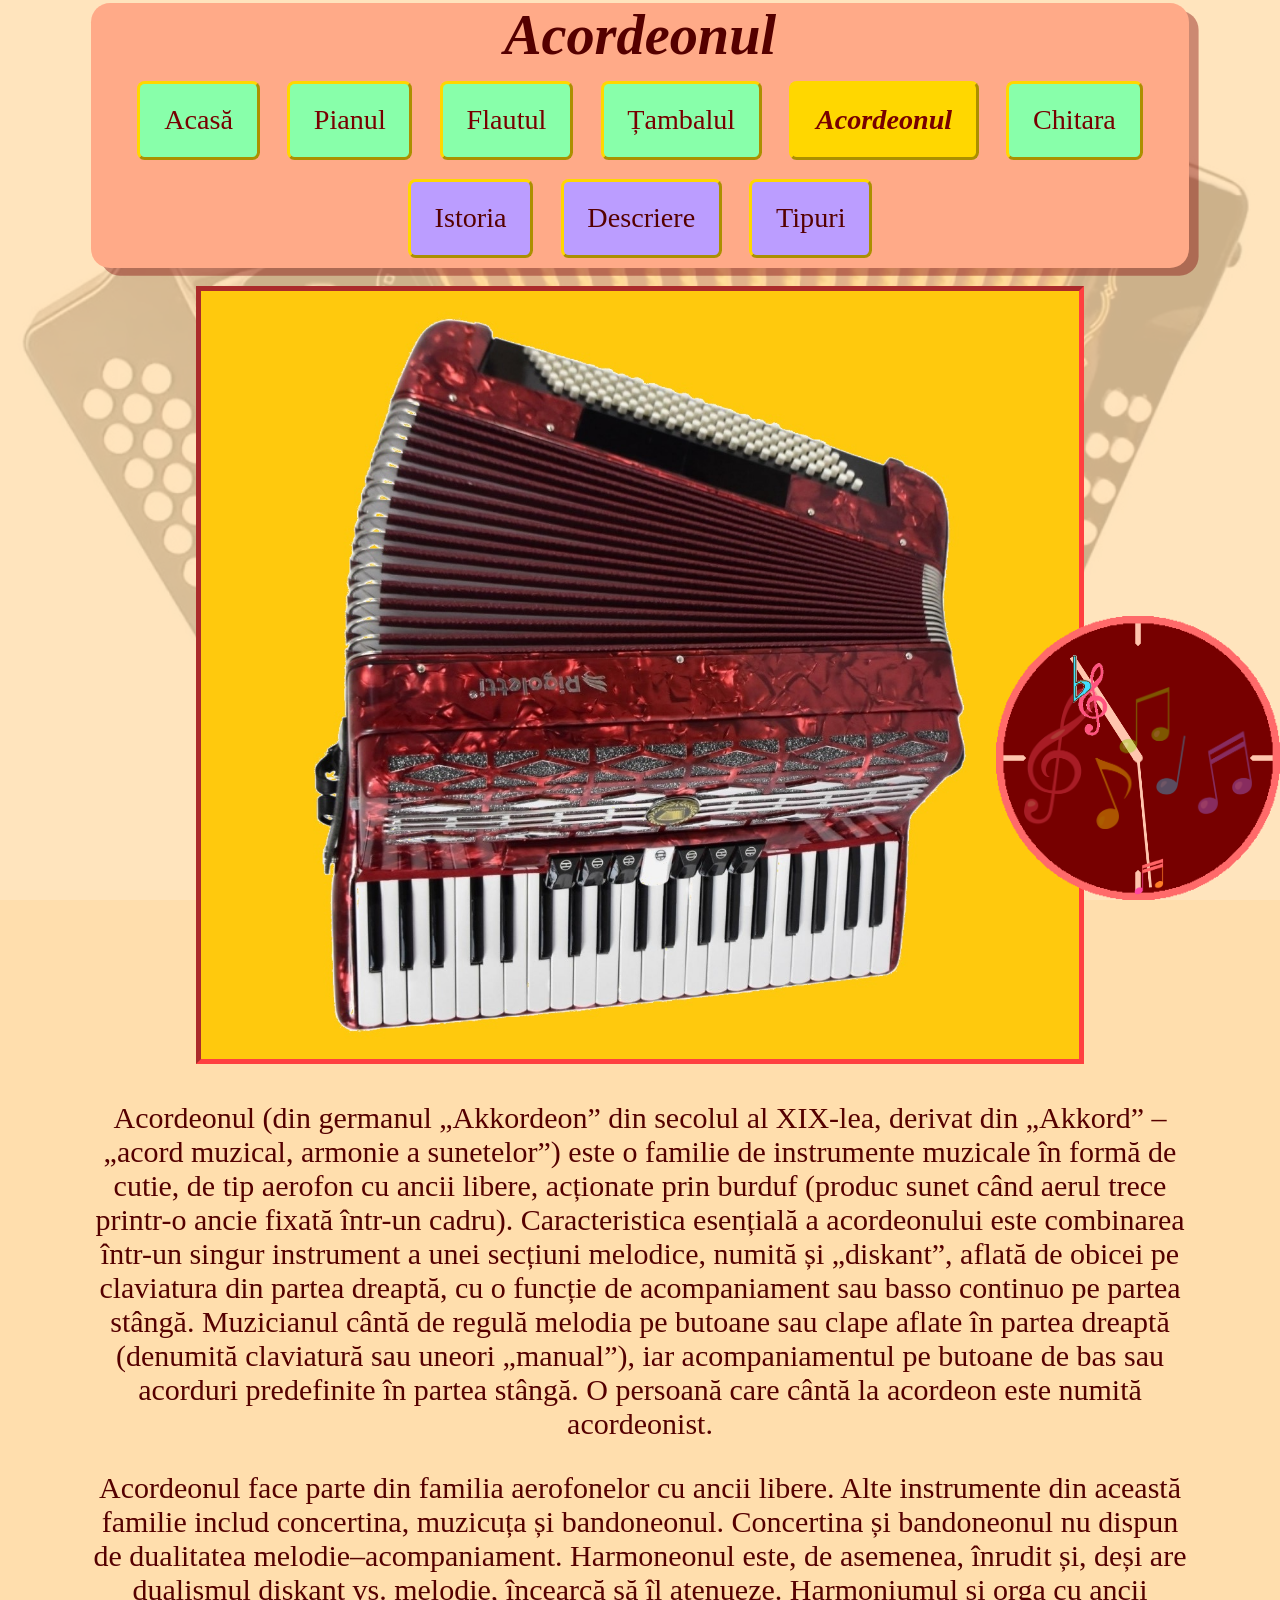
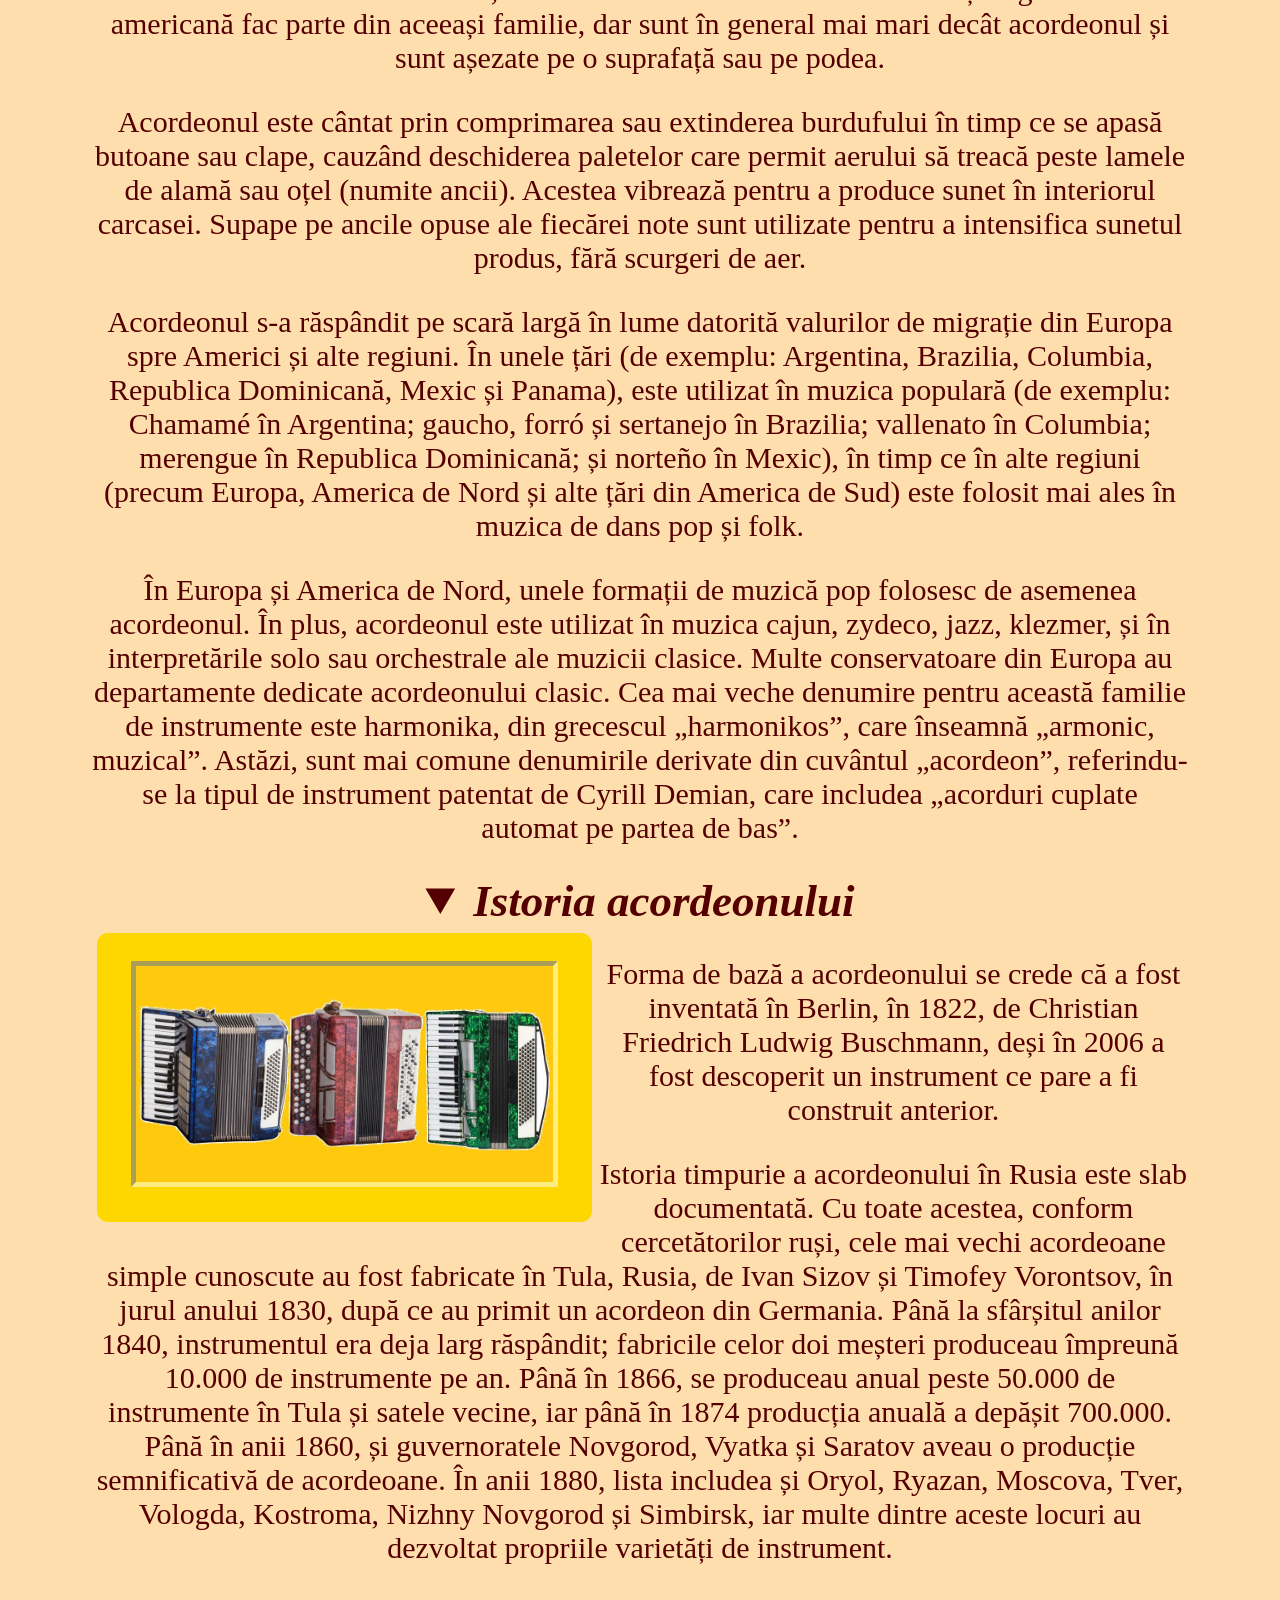
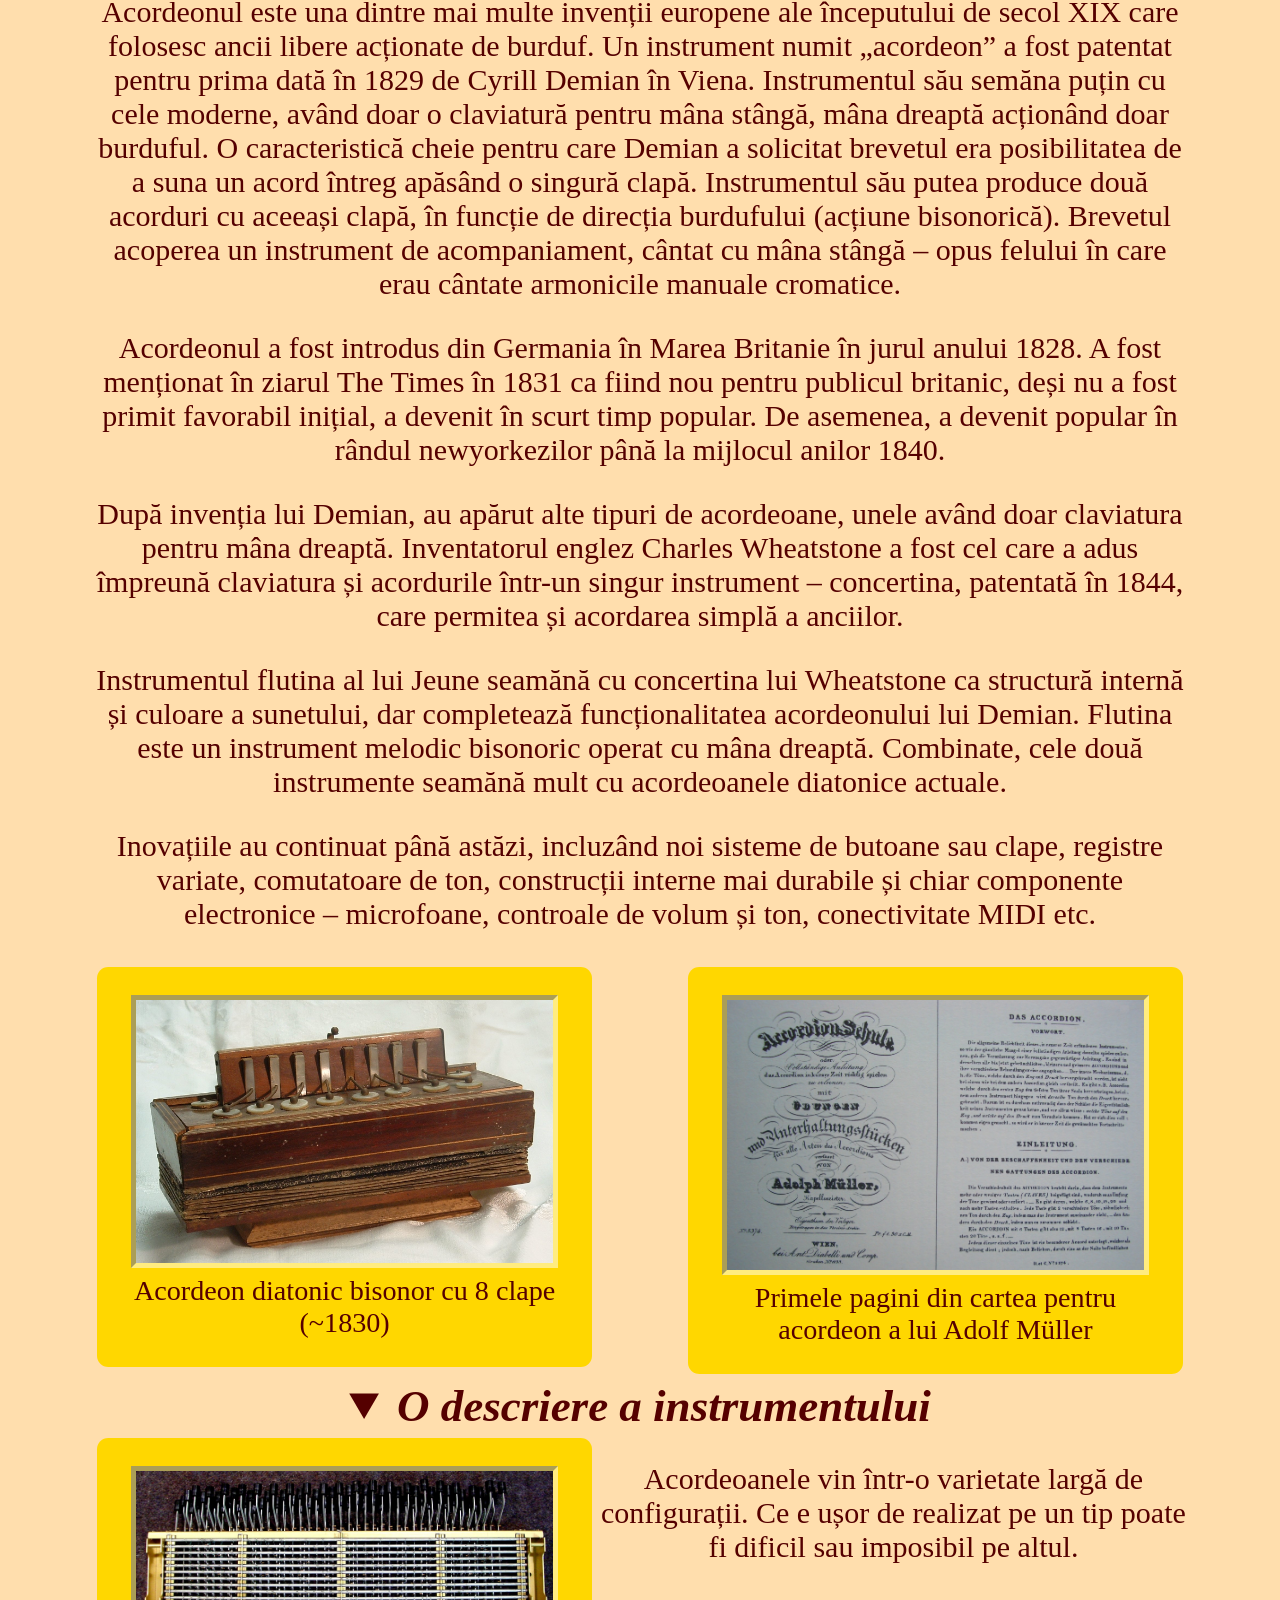
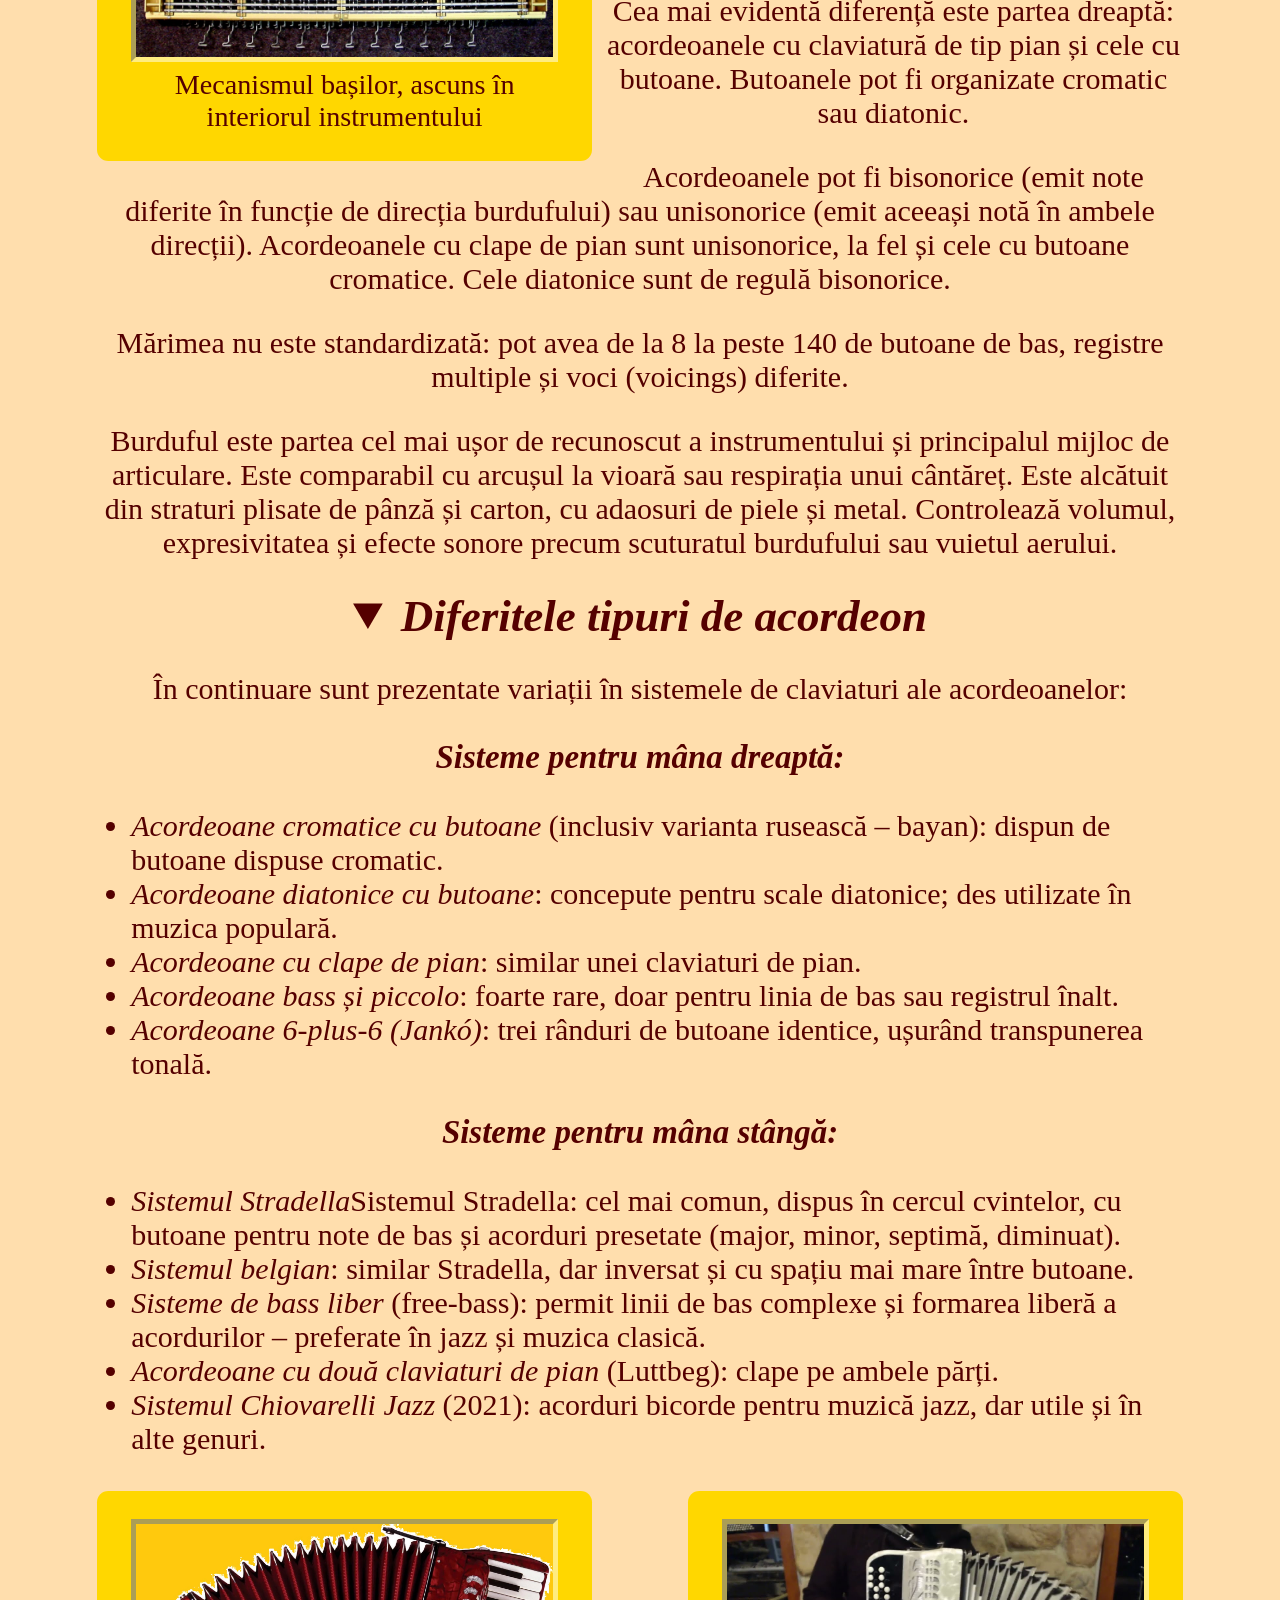
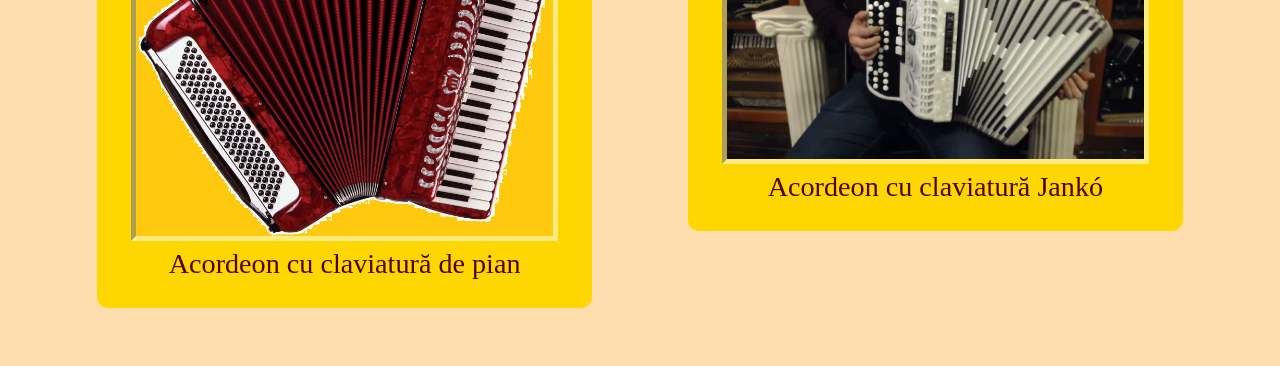
==== docs/Acordeonul.html @ ddc43303 "Add files via upload" ====
<!DOCTYPE html>
<html lang="ro">
<head>
  <meta charset="UTF-8"></meta>
  <title>Acordeonul</title>
  <link rel="icon" type="image/x-icon" href="icon.png"></link>
  <link rel="stylesheet" href="../css/pagina.css"></link>
  <link rel="stylesheet" href="../css/stil acordeon.css"></link>
</head>
<body>

<div id="fundal"></div>

<div id="continut">

<header>
  
  <h1>Acordeonul</h1>
  
  <div class="meniu">
    <a class="link" href="index.html">Acasă</a>
	<div class="subMeniu">
	  <a class="linkSub" href="Orchestra.html">Orchestra</a>
	  <div class="subSubMeniu">
	    <a class="linkSub" href="Orchestra.html#istoria">Istoria</a>
	    <a class="linkSub" href="Orchestra.html#descriere">Descriere</a>
	    <a class="linkSub" href="Orchestra.html#tipuri">Tipuri</a>
	  </div>
	</div>
  </div>
  
  <div class="meniu">
    <a class="link" href="Pianul.html">Pianul</a>
	<div class="subMeniu">
	  <a class="linkSub" href="Pianul.html#istoria">Istoria</a>
	  <a class="linkSub" href="Pianul.html#descriere">Descriere</a>
	  <a class="linkSub" href="Pianul.html#tipuri">Tipuri</a>
	</div>
  </div>
  
  <div class="meniu">
    <a class="link" href="Flautul.html">Flautul</a>
	<div class="subMeniu">
	  <a class="linkSub" href="Flautul.html#istoria">Istoria</a>
	  <a class="linkSub" href="Flautul.html#descriere">Descriere</a>
	  <a class="linkSub" href="Flautul.html#tipuri">Tipuri</a>
	</div>
  </div>
  
  <div class="meniu">
    <a class="link" href="Tambalul.html">Țambalul</a>
	<div class="subMeniu">
	  <a class="linkSub" href="Tambalul.html#istoria">Istoria</a>
	  <a class="linkSub" href="Tambalul.html#descriere">Descriere</a>
	</div>
  </div>
  
  <button class="link" id="pagCurenta">Acordeonul</button>
  
  <div class="meniu">
    <a class="link" href="Chitara.html">Chitara</a>
	<div class="subMeniu">
	  <a class="linkSub" href="Chitara.html#istoria">Istoria</a>
	  <a class="linkSub" href="Chitara.html#descriere">Descriere</a>
	  <a class="linkSub" href="Chitara.html#tipuri">Tipuri</a>
	</div>
  </div>
  
  <br><br>
  
  <a class="linkPag" href="#istoria">Istoria</a>
  <a class="linkPag" href="#descriere">Descriere</a>
  <a class="linkPag" href="#tipuri">Tipuri</a>
  
</header>

<img id="pozaAcordeon" class="pozaCoperta" src="../Imagini/acordeon/coperta acordeon.jpg"></img>

<p>
  Acordeonul (din germanul „Akkordeon” din secolul al XIX-lea, derivat din „Akkord” – „acord muzical, armonie a sunetelor”) este o familie de instrumente muzicale în formă de cutie, de tip aerofon cu ancii libere, acționate prin burduf (produc sunet când aerul trece printr-o ancie fixată într-un cadru). Caracteristica esențială a acordeonului este combinarea într-un singur instrument a unei secțiuni melodice, numită și „diskant”, aflată de obicei pe claviatura din partea dreaptă, cu o funcție de acompaniament sau basso continuo pe partea stângă. Muzicianul cântă de regulă melodia pe butoane sau clape aflate în partea dreaptă (denumită claviatură sau uneori „manual”), iar acompaniamentul pe butoane de bas sau acorduri predefinite în partea stângă. O persoană care cântă la acordeon este numită acordeonist.
</p>
<p>
  Acordeonul face parte din familia aerofonelor cu ancii libere. Alte instrumente din această familie includ concertina, muzicuța și bandoneonul. Concertina și bandoneonul nu dispun de dualitatea melodie–acompaniament. Harmoneonul este, de asemenea, înrudit și, deși are dualismul diskant vs. melodie, încearcă să îl atenueze. Harmoniumul și orga cu ancii americană fac parte din aceeași familie, dar sunt în general mai mari decât acordeonul și sunt așezate pe o suprafață sau pe podea.
</p>
<p>
  Acordeonul este cântat prin comprimarea sau extinderea burdufului în timp ce se apasă butoane sau clape, cauzând deschiderea paletelor care permit aerului să treacă peste lamele de alamă sau oțel (numite ancii). Acestea vibrează pentru a produce sunet în interiorul carcasei. Supape pe ancile opuse ale fiecărei note sunt utilizate pentru a intensifica sunetul produs, fără scurgeri de aer.
</p>
<p>
  Acordeonul s-a răspândit pe scară largă în lume datorită valurilor de migrație din Europa spre Americi și alte regiuni. În unele țări (de exemplu: Argentina, Brazilia, Columbia, Republica Dominicană, Mexic și Panama), este utilizat în muzica populară (de exemplu: Chamamé în Argentina; gaucho, forró și sertanejo în Brazilia; vallenato în Columbia; merengue în Republica Dominicană; și norteño în Mexic), în timp ce în alte regiuni (precum Europa, America de Nord și alte țări din America de Sud) este folosit mai ales în muzica de dans pop și folk.
</p>
<p>
  În Europa și America de Nord, unele formații de muzică pop folosesc de asemenea acordeonul. În plus, acordeonul este utilizat în muzica cajun, zydeco, jazz, klezmer, și în interpretările solo sau orchestrale ale muzicii clasice. Multe conservatoare din Europa au departamente dedicate acordeonului clasic. Cea mai veche denumire pentru această familie de instrumente este harmonika, din grecescul „harmonikos”, care înseamnă „armonic, muzical”. Astăzi, sunt mai comune denumirile derivate din cuvântul „acordeon”, referindu-se la tipul de instrument patentat de Cyrill Demian, care includea „acorduri cuplate automat pe partea de bas”.
</p>

<div id="istoria">
<details open>

  <summary>Istoria acordeonului</summary>
  
  <div id="ramaTip" class="rama">
    <img id="pozaTip" class="poza" src="../Imagini/acordeon/tipuri.jpg"></img>
  </div>
  
  <p>
    Forma de bază a acordeonului se crede că a fost inventată în Berlin, în 1822, de Christian Friedrich Ludwig Buschmann, deși în 2006 a fost descoperit un instrument ce pare a fi construit anterior.
  </p>
  <p>
    Istoria timpurie a acordeonului în Rusia este slab documentată. Cu toate acestea, conform cercetătorilor ruși, cele mai vechi acordeoane simple cunoscute au fost fabricate în Tula, Rusia, de Ivan Sizov și Timofey Vorontsov, în jurul anului 1830, după ce au primit un acordeon din Germania. Până la sfârșitul anilor 1840, instrumentul era deja larg răspândit; fabricile celor doi meșteri produceau împreună 10.000 de instrumente pe an. Până în 1866, se produceau anual peste 50.000 de instrumente în Tula și satele vecine, iar până în 1874 producția anuală a depășit 700.000. Până în anii 1860, și guvernoratele Novgorod, Vyatka și Saratov aveau o producție semnificativă de acordeoane. În anii 1880, lista includea și Oryol, Ryazan, Moscova, Tver, Vologda, Kostroma, Nizhny Novgorod și Simbirsk, iar multe dintre aceste locuri au dezvoltat propriile varietăți de instrument.
  </p>
  <p>
    Acordeonul este una dintre mai multe invenții europene ale începutului de secol XIX care folosesc ancii libere acționate de burduf. Un instrument numit „acordeon” a fost patentat pentru prima dată în 1829 de Cyrill Demian în Viena. Instrumentul său semăna puțin cu cele moderne, având doar o claviatură pentru mâna stângă, mâna dreaptă acționând doar burduful. O caracteristică cheie pentru care Demian a solicitat brevetul era posibilitatea de a suna un acord întreg apăsând o singură clapă. Instrumentul său putea produce două acorduri cu aceeași clapă, în funcție de direcția burdufului (acțiune bisonorică). Brevetul acoperea un instrument de acompaniament, cântat cu mâna stângă – opus felului în care erau cântate armonicile manuale cromatice.
  </p>
  <p>
    Acordeonul a fost introdus din Germania în Marea Britanie în jurul anului 1828. A fost menționat în ziarul The Times în 1831 ca fiind nou pentru publicul britanic, deși nu a fost primit favorabil inițial, a devenit în scurt timp popular. De asemenea, a devenit popular în rândul newyorkezilor până la mijlocul anilor 1840.
  </p>
  <p>
    După invenția lui Demian, au apărut alte tipuri de acordeoane, unele având doar claviatura pentru mâna dreaptă. Inventatorul englez Charles Wheatstone a fost cel care a adus împreună claviatura și acordurile într-un singur instrument – concertina, patentată în 1844, care permitea și acordarea simplă a anciilor.
  </p>
  <p>
    Instrumentul flutina al lui Jeune seamănă cu concertina lui Wheatstone ca structură internă și culoare a sunetului, dar completează funcționalitatea acordeonului lui Demian. Flutina este un instrument melodic bisonoric operat cu mâna dreaptă. Combinate, cele două instrumente seamănă mult cu acordeoanele diatonice actuale.
  </p>
  <p>
    Inovațiile au continuat până astăzi, incluzând noi sisteme de butoane sau clape, registre variate, comutatoare de ton, construcții interne mai durabile și chiar componente electronice – microfoane, controale de volum și ton, conectivitate MIDI etc.
  </p>
  
  <div id="rama1830" class="rama">
    <img id="poza1830" class="poza" src="../Imagini/acordeon/1830.jpg"></img>
    <br>Acordeon diatonic bisonor cu 8 clape (~1830)
  </div>
  
  <div id="ramaCarte" class="rama">
    <img id="pozaCarte" class="poza" src="../Imagini/acordeon/carte.jpg"></img>
    <br>Primele pagini din cartea pentru acordeon a lui Adolf Müller
  </div>

</details>
</div>

<div id="descriere">
<details open>

  <summary>O descriere a instrumentului</summary>
  
  <div id="ramaBasi" class="rama">
    <img id="pozaBasi" class="poza" src="../Imagini/acordeon/mecanism basi.jpg"></img>
    <br>Mecanismul bașilor, ascuns în interiorul instrumentului
  </div>
  
  <p>
    Acordeoanele vin într-o varietate largă de configurații. Ce e ușor de realizat pe un tip poate fi dificil sau imposibil pe altul.
  </p>
  <p>
    Cea mai evidentă diferență este partea dreaptă: acordeoanele cu claviatură de tip pian și cele cu butoane. Butoanele pot fi organizate cromatic sau diatonic.
  </p>
  <p>
    Acordeoanele pot fi bisonorice (emit note diferite în funcție de direcția burdufului) sau unisonorice (emit aceeași notă în ambele direcții). Acordeoanele cu clape de pian sunt unisonorice, la fel și cele cu butoane cromatice. Cele diatonice sunt de regulă bisonorice.
  </p>
  <p>
    Mărimea nu este standardizată: pot avea de la 8 la peste 140 de butoane de bas, registre multiple și voci (voicings) diferite.
  </p>
  <p>
    Burduful este partea cel mai ușor de recunoscut a instrumentului și principalul mijloc de articulare. Este comparabil cu arcușul la vioară sau respirația unui cântăreț. Este alcătuit din straturi plisate de pânză și carton, cu adaosuri de piele și metal. Controlează volumul, expresivitatea și efecte sonore precum scuturatul burdufului sau vuietul aerului.
  </p>

</details>
</div>

<div id="tipuri">
<details open>

  <summary>Diferitele tipuri de acordeon</summary>

  <p>
    În continuare sunt prezentate variații în sistemele de claviaturi ale acordeoanelor:
  </p>
  
  <h3>Sisteme pentru mâna dreaptă:</h3>
  
  <ul>
    <li>
	  <em>Acordeoane cromatice cu butoane</em> (inclusiv varianta rusească – bayan): dispun de butoane dispuse cromatic.
	</li>
	<li>
	  <em>Acordeoane diatonice cu butoane</em>: concepute pentru scale diatonice; des utilizate în muzica populară.
	</li>
	<li>
	  <em>Acordeoane cu clape de pian</em>: similar unei claviaturi de pian.
	</li>
	<li>
	  <em>Acordeoane bass și piccolo</em>: foarte rare, doar pentru linia de bas sau registrul înalt.
	</li>
	<li>
	  <em>Acordeoane 6-plus-6 (Jankó)</em>: trei rânduri de butoane identice, ușurând transpunerea tonală.
	</li>
  </ul>
  
  <h3>Sisteme pentru mâna stângă:</h3>
  
  <ul>
    <li>
	  <em>Sistemul Stradella</em>Sistemul Stradella: cel mai comun, dispus în cercul cvintelor, cu butoane pentru note de bas și acorduri presetate (major, minor, septimă, diminuat).
	</li>
	<li>
	  <em>Sistemul belgian</em>: similar Stradella, dar inversat și cu spațiu mai mare între butoane.
	</li>
	<li>
	  <em>Sisteme de bass liber</em> (free-bass): permit linii de bas complexe și formarea liberă a acordurilor – preferate în jazz și muzica clasică.
	</li>
	<li>
	  <em>Acordeoane cu două claviaturi de pian</em> (Luttbeg): clape pe ambele părți.
	</li>
	<li>
	  <em>Sistemul Chiovarelli Jazz</em> (2021): acorduri bicorde pentru muzică jazz, dar utile și în alte genuri.
	</li>
  </ul>
  
  <div id="ramaPian" class="rama">
    <img id="pozaPian" class="poza" src="../Imagini/acordeon/acordeon pian.jpg"></img>
    <br>Acordeon cu claviatură de pian
  </div>
  
  <div id="ramaJanko" class="rama">
    <img id="pozaJanko" class="poza" src="../Imagini/acordeon/acordeon janko.jpg"></img>
    <br>Acordeon cu claviatură Jankó
  </div>

</details>
</div>

</div>

<div id="divCeas" onclick="miscare()">
  <canvas id="c"></canvas>
  <img id="pozaNote" src="Ceas/Imagini/note muzicale.png"></img>
  
  <img id="cheiaSol" class="pozeAce" src="Ceas/Imagini/cheia sol.png"></img>
  <img id="saispre" class="pozeAce" src="Ceas/Imagini/saisprezecimi.png"></img>
  <img id="bemol" class="pozeAce" src="Ceas/Imagini/bemol.png"></img>
</div>

</body>
<script src="javascript.js"></script>
</html>
---- css/pagina.css ----
﻿body{
  padding: 2.6vh;
  padding-left: 6.5vw;
  padding-right: 6.5vw;
  margin-top: -6.5vh;
  background: Navajowhite;
  color: #550000;
  text-align: center;
  font-size: 2.2vw;
  font-family: Times New Roman;
}

p, ul, ol{
  font-size: 30px;
}

header{
  background: #ffaa88;
  border-radius: 1.5vmax;
  box-shadow: 0.75vw 0.6vw rgba(127, 0, 0, 0.4);
}

.meniu{
  display: inline-block;
}
.meniu:hover .subMeniu{
  display: block;
}
.subMeniu, .subSubMeniu{
  display: none;
  position: absolute;
  z-index: 2;
  margin-top: -0.8vw;
  margin-left: 0.8vw;
}
.subMeniu:hover .subSubMeniu{
  display: block;
}
.subSubMeniu{
  margin-top: 0;
  margin-left: 3vw;
}

.link, .linkPag, .linkSub{
  border: outset gold;
  padding: 2.3vh 1.85vw;
  margin: 0.8vw;
  margin-top: -3.25vh;
  text-decoration: none;
  border-radius: 0.6vmax;
  transition: background 0.3s;
}
.link:hover, .linkPag:hover, .linkSub:hover{
  background: #ffee55;
}
.link{
  background: #88ffaa;
  color: #770000;
  display: inline-block;
}
.linkPag{
  background: #bb9dff;
  color: #550000;
  display: inline-block;
}
.linkSub{
  background: #bb9dff;
  color: #550000;
  margin: 0;
  display: block;
}
#pagCurenta{
  font-size: 2.2vw;
  font-family: Times New Roman;
  font-weight: bold;
  font-style: italic;
  background: gold;
}

h1, h3, summary{
  font-style: italic;
}
summary{
  font-weight: bold;
  font-size: 45px;
}

ul, ol{
  text-align: left;
}

#fundal{
  position: fixed;
  left: 0; top: 0;
  width: 100%; height: 100%;
  z-index: -1;
}

#continut{
  position: relative;
}

.pozaCoperta{
  width: 80%; height: auto;
  border: inset 0.45vmax #ff4040;
  margin-top: 2vh;
}

.rama{
  width: 40%;
  padding: 2.2vmax;
  background: #ffd700;
  border-radius: 0.88vmax;
  margin: 0.45vw;
}
.poza{
  width: 95%; height: auto;
  border: inset 0.45vmax #ffec80;
}
---- css/stil acordeon.css ----
﻿#fundal{
  background-image: url("../Imagini/acordeon/acordeon.jpg");
  background-size: cover;
  opacity: 0.2;
}

#ramaTip, #rama1830, #ramaBasi, #ramaPian{
  float: left;
}
#ramaCarte, #ramaJanko{
  float: right;
}

#descriere{
  clear: both;
}
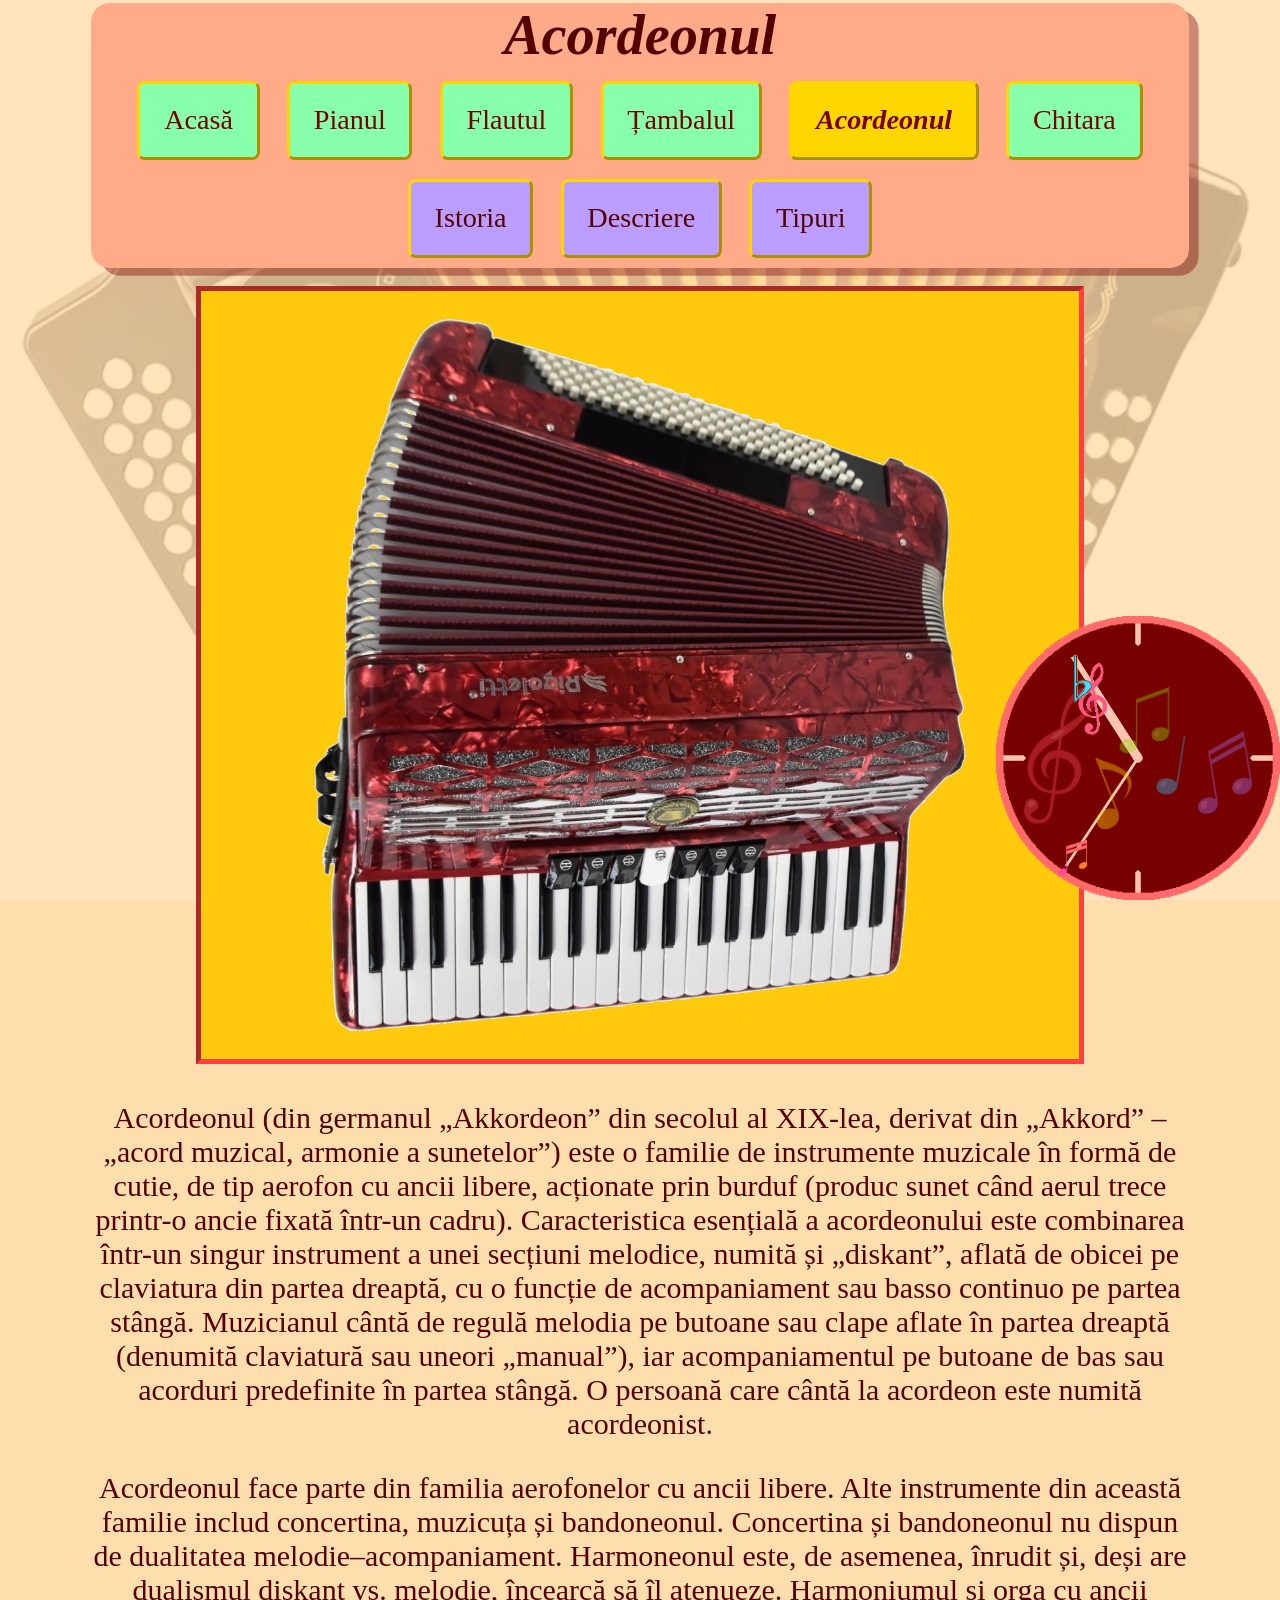
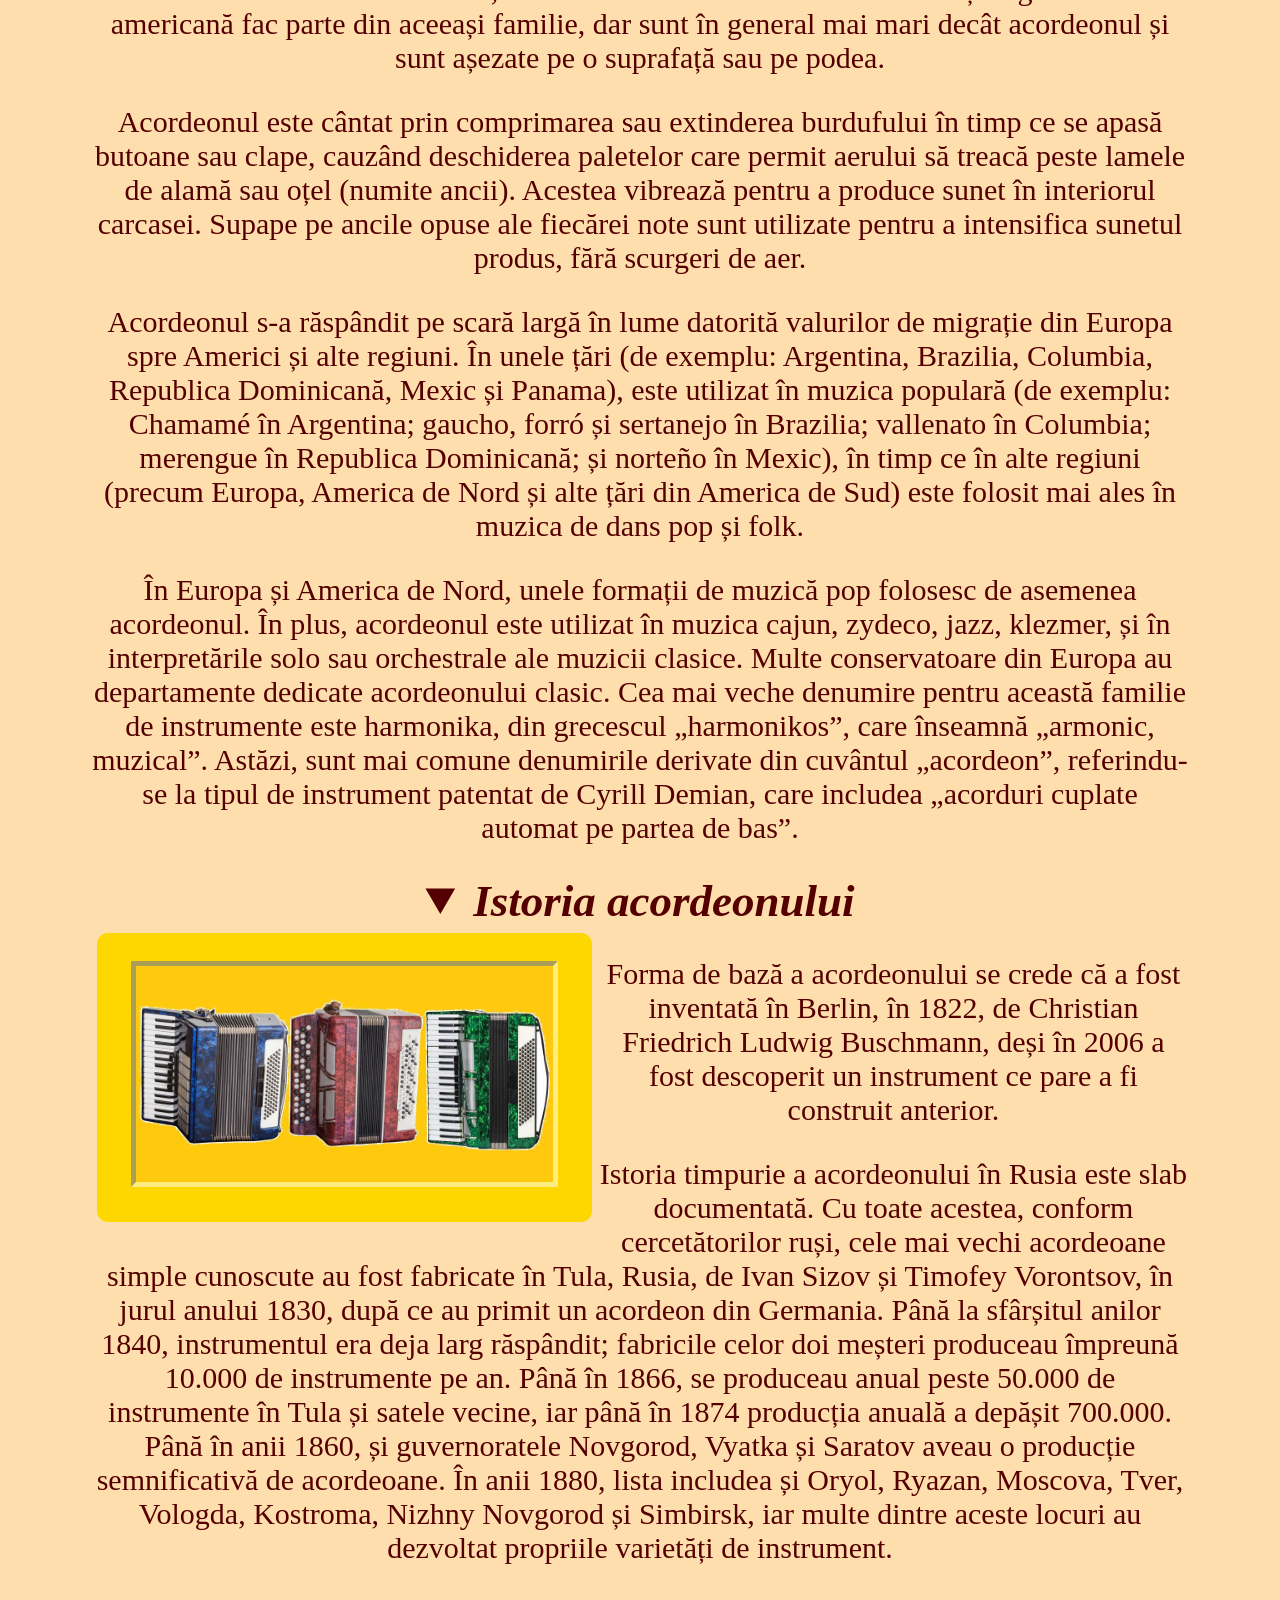
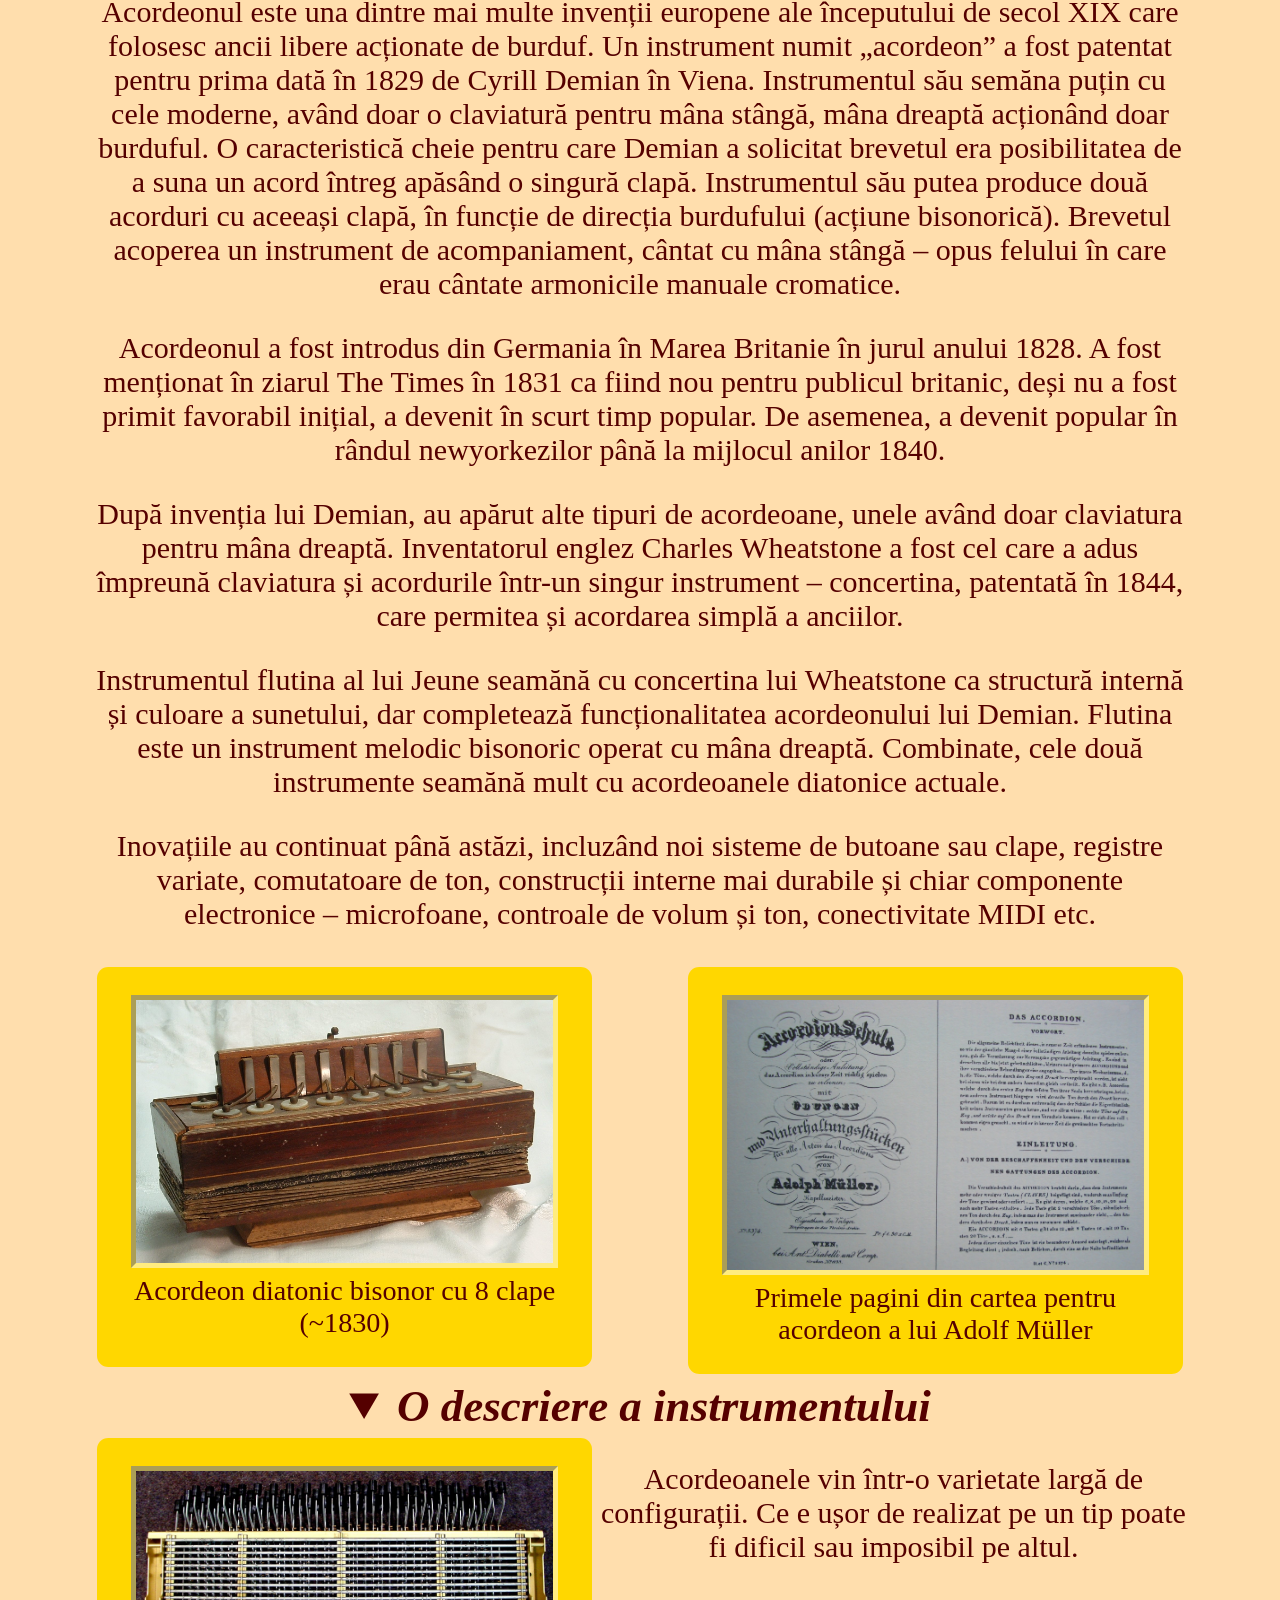
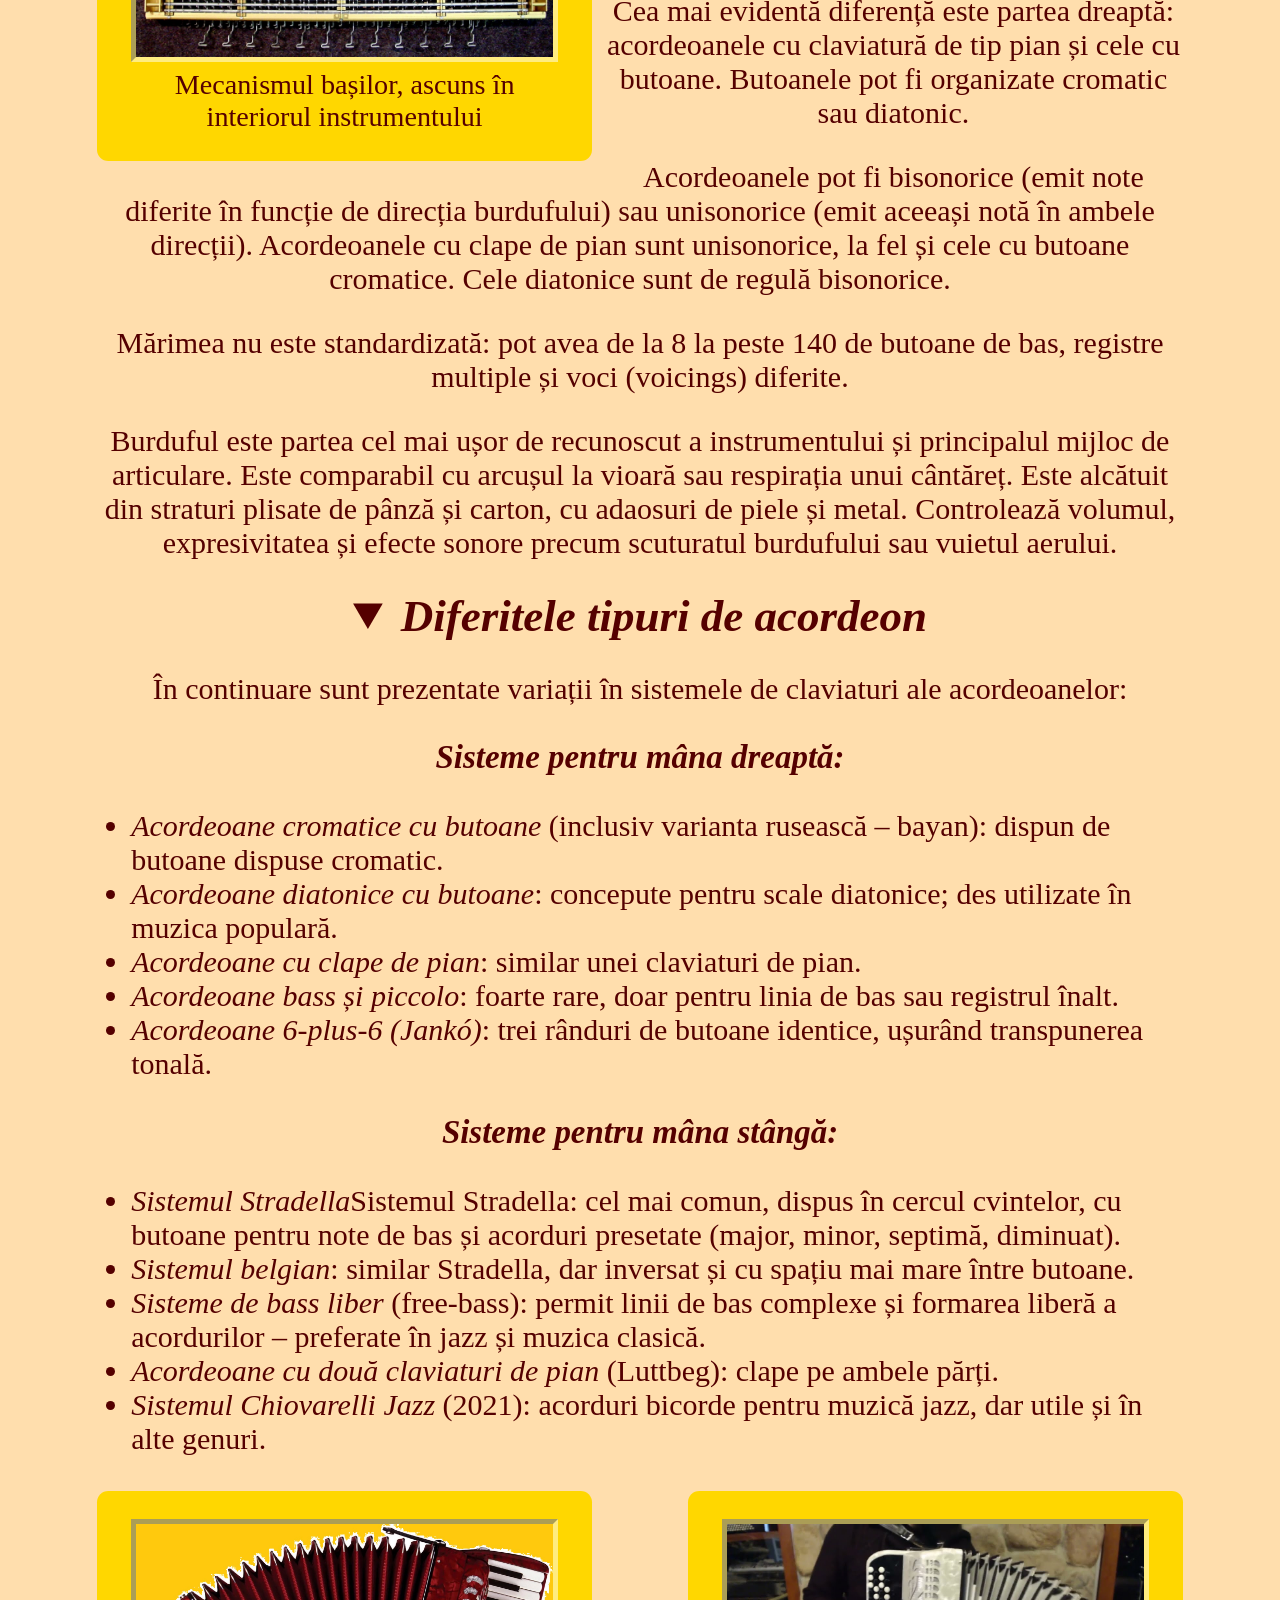
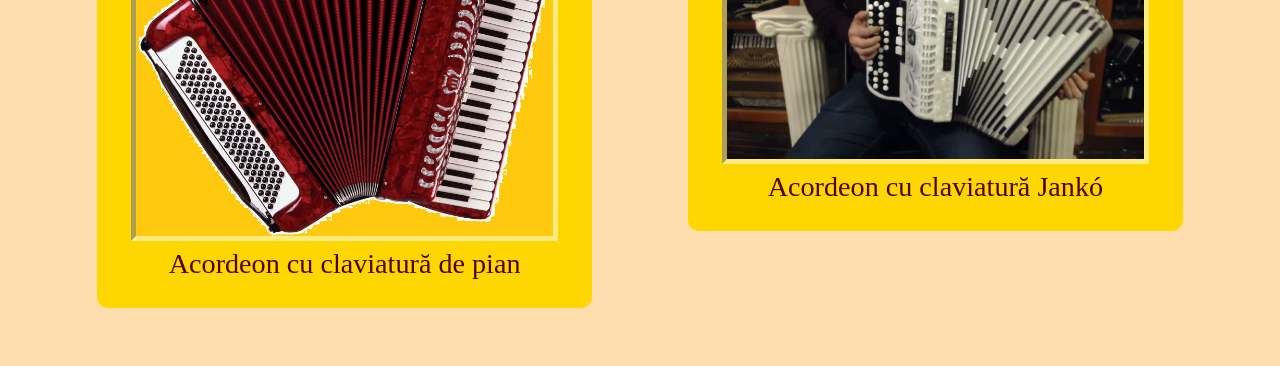
==== commit ab90ca9c: "Restructurare pentru live demo" ====
--- a/docs/Acordeonul.html
+++ b/docs/Acordeonul.html
@@ -4,8 +4,8 @@
   <meta charset="UTF-8"></meta>
   <title>Acordeonul</title>
   <link rel="icon" type="image/x-icon" href="icon.png"></link>
-  <link rel="stylesheet" href="../css/pagina.css"></link>
-  <link rel="stylesheet" href="../css/stil acordeon.css"></link>
+  <link rel="stylesheet" href="css/pagina.css"></link>
+  <link rel="stylesheet" href="css/stil acordeon.css"></link>
 </head>
 <body>
 
@@ -74,7 +74,7 @@
   
 </header>
 
-<img id="pozaAcordeon" class="pozaCoperta" src="../Imagini/acordeon/coperta acordeon.jpg"></img>
+<img id="pozaAcordeon" class="pozaCoperta" src="Imagini/acordeon/coperta acordeon.jpg"></img>
 
 <p>
   Acordeonul (din germanul „Akkordeon” din secolul al XIX-lea, derivat din „Akkord” – „acord muzical, armonie a sunetelor”) este o familie de instrumente muzicale în formă de cutie, de tip aerofon cu ancii libere, acționate prin burduf (produc sunet când aerul trece printr-o ancie fixată într-un cadru). Caracteristica esențială a acordeonului este combinarea într-un singur instrument a unei secțiuni melodice, numită și „diskant”, aflată de obicei pe claviatura din partea dreaptă, cu o funcție de acompaniament sau basso continuo pe partea stângă. Muzicianul cântă de regulă melodia pe butoane sau clape aflate în partea dreaptă (denumită claviatură sau uneori „manual”), iar acompaniamentul pe butoane de bas sau acorduri predefinite în partea stângă. O persoană care cântă la acordeon este numită acordeonist.
@@ -98,7 +98,7 @@
   <summary>Istoria acordeonului</summary>
   
   <div id="ramaTip" class="rama">
-    <img id="pozaTip" class="poza" src="../Imagini/acordeon/tipuri.jpg"></img>
+    <img id="pozaTip" class="poza" src="Imagini/acordeon/tipuri.jpg"></img>
   </div>
   
   <p>
@@ -124,12 +124,12 @@
   </p>
   
   <div id="rama1830" class="rama">
-    <img id="poza1830" class="poza" src="../Imagini/acordeon/1830.jpg"></img>
+    <img id="poza1830" class="poza" src="Imagini/acordeon/1830.jpg"></img>
     <br>Acordeon diatonic bisonor cu 8 clape (~1830)
   </div>
   
   <div id="ramaCarte" class="rama">
-    <img id="pozaCarte" class="poza" src="../Imagini/acordeon/carte.jpg"></img>
+    <img id="pozaCarte" class="poza" src="Imagini/acordeon/carte.jpg"></img>
     <br>Primele pagini din cartea pentru acordeon a lui Adolf Müller
   </div>
 
@@ -142,7 +142,7 @@
   <summary>O descriere a instrumentului</summary>
   
   <div id="ramaBasi" class="rama">
-    <img id="pozaBasi" class="poza" src="../Imagini/acordeon/mecanism basi.jpg"></img>
+    <img id="pozaBasi" class="poza" src="Imagini/acordeon/mecanism basi.jpg"></img>
     <br>Mecanismul bașilor, ascuns în interiorul instrumentului
   </div>
   
@@ -215,12 +215,12 @@
   </ul>
   
   <div id="ramaPian" class="rama">
-    <img id="pozaPian" class="poza" src="../Imagini/acordeon/acordeon pian.jpg"></img>
+    <img id="pozaPian" class="poza" src="Imagini/acordeon/acordeon pian.jpg"></img>
     <br>Acordeon cu claviatură de pian
   </div>
   
   <div id="ramaJanko" class="rama">
-    <img id="pozaJanko" class="poza" src="../Imagini/acordeon/acordeon janko.jpg"></img>
+    <img id="pozaJanko" class="poza" src="Imagini/acordeon/acordeon janko.jpg"></img>
     <br>Acordeon cu claviatură Jankó
   </div>
 
--- a/docs/css/pagina.css
+++ b/docs/css/pagina.css
@@ -0,0 +1,119 @@
+﻿body{
+  padding: 2.6vh;
+  padding-left: 6.5vw;
+  padding-right: 6.5vw;
+  margin-top: -6.5vh;
+  background: Navajowhite;
+  color: #550000;
+  text-align: center;
+  font-size: 2.2vw;
+  font-family: Times New Roman;
+}
+
+p, ul, ol{
+  font-size: 30px;
+}
+
+header{
+  background: #ffaa88;
+  border-radius: 1.5vmax;
+  box-shadow: 0.75vw 0.6vw rgba(127, 0, 0, 0.4);
+}
+
+.meniu{
+  display: inline-block;
+}
+.meniu:hover .subMeniu{
+  display: block;
+}
+.subMeniu, .subSubMeniu{
+  display: none;
+  position: absolute;
+  z-index: 2;
+  margin-top: -0.8vw;
+  margin-left: 0.8vw;
+}
+.subMeniu:hover .subSubMeniu{
+  display: block;
+}
+.subSubMeniu{
+  margin-top: 0;
+  margin-left: 3vw;
+}
+
+.link, .linkPag, .linkSub{
+  border: outset gold;
+  padding: 2.3vh 1.85vw;
+  margin: 0.8vw;
+  margin-top: -3.25vh;
+  text-decoration: none;
+  border-radius: 0.6vmax;
+  transition: background 0.3s;
+}
+.link:hover, .linkPag:hover, .linkSub:hover{
+  background: #ffee55;
+}
+.link{
+  background: #88ffaa;
+  color: #770000;
+  display: inline-block;
+}
+.linkPag{
+  background: #bb9dff;
+  color: #550000;
+  display: inline-block;
+}
+.linkSub{
+  background: #bb9dff;
+  color: #550000;
+  margin: 0;
+  display: block;
+}
+#pagCurenta{
+  font-size: 2.2vw;
+  font-family: Times New Roman;
+  font-weight: bold;
+  font-style: italic;
+  background: gold;
+}
+
+h1, h3, summary{
+  font-style: italic;
+}
+summary{
+  font-weight: bold;
+  font-size: 45px;
+}
+
+ul, ol{
+  text-align: left;
+}
+
+#fundal{
+  position: fixed;
+  left: 0; top: 0;
+  width: 100%; height: 100%;
+  z-index: -1;
+}
+
+#continut{
+  position: relative;
+}
+
+.pozaCoperta{
+  width: 80%; height: auto;
+  border: inset 0.45vmax #ff4040;
+  margin-top: 2vh;
+}
+
+.rama{
+  width: 40%;
+  padding: 2.2vmax;
+  background: #ffd700;
+  border-radius: 0.88vmax;
+  margin: 0.45vw;
+}
+.poza{
+  width: 95%; height: auto;
+  border: inset 0.45vmax #ffec80;
+}
--- a/docs/css/stil acordeon.css
+++ b/docs/css/stil acordeon.css
@@ -0,0 +1,16 @@
+﻿#fundal{
+  background-image: url("../Imagini/acordeon/acordeon.jpg");
+  background-size: cover;
+  opacity: 0.2;
+}
+
+#ramaTip, #rama1830, #ramaBasi, #ramaPian{
+  float: left;
+}
+#ramaCarte, #ramaJanko{
+  float: right;
+}
+
+#descriere{
+  clear: both;
+}
